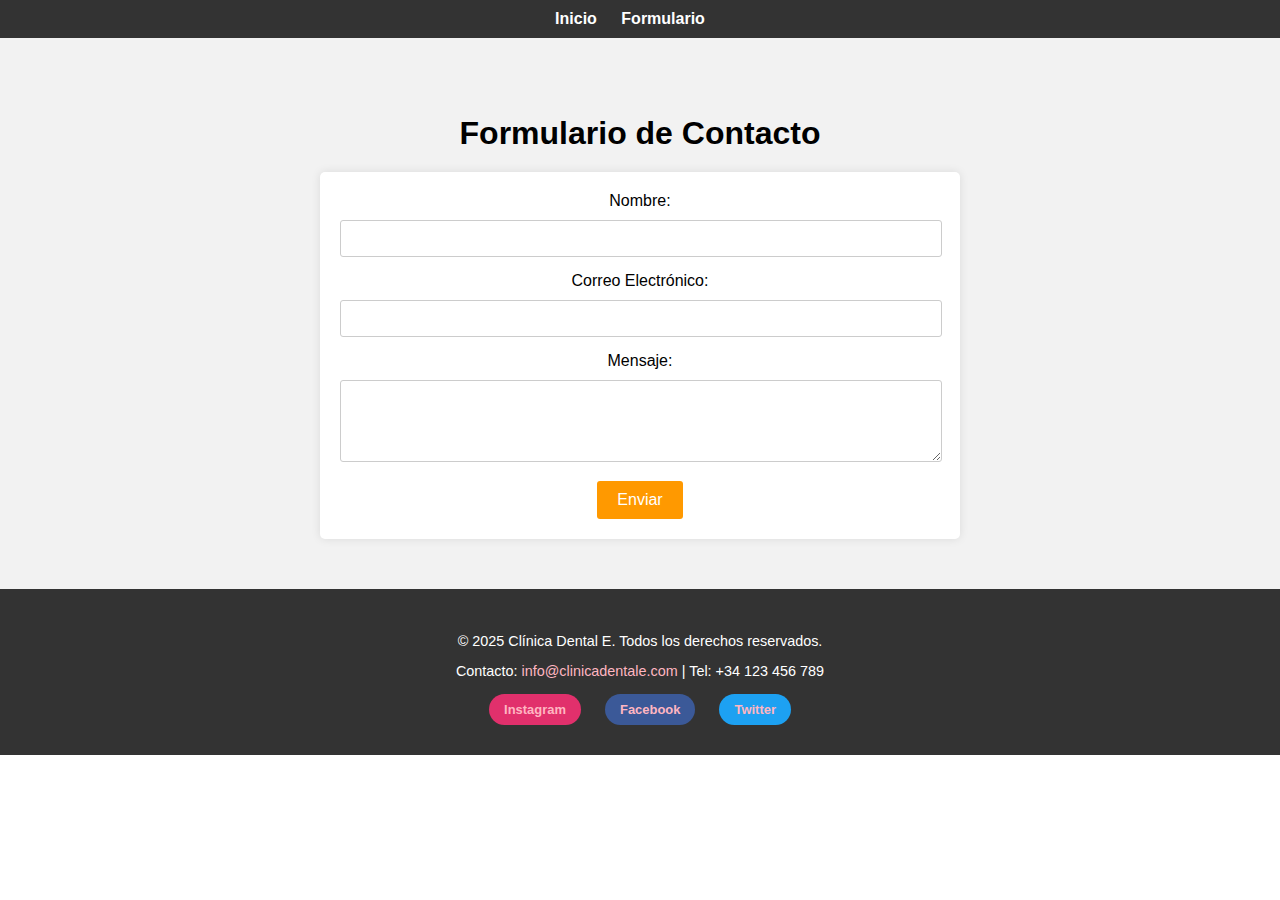
==== form.html @ 31a909b6 "Add files via upload" ====
<!DOCTYPE html>
<html lang="es">
<head>
    <meta charset="UTF-8">
    <meta name="viewport" content="width=device-width, initial-scale=1.0">
    <title>Formulario de Contacto</title>
    <link rel="stylesheet" href="estilo.css">
    <link rel="icon" href="images/favicon.png" type="image/png">
</head>
<body>
    <header>
        <nav>
            <ul>
                <li><a href="index.html">Inicio</a></li>
                <li><a href="form.html">Formulario</a></li>
            </ul>
        </nav>
    </header>
    <main>
        <section class="formulario">
            <h2>Formulario de Contacto</h2>
            <form action="/enviar-formulario" method="POST">
                <label for="nombre">Nombre:</label>
                <input type="text" id="nombre" name="nombre" required>
                <label for="email">Correo Electrónico:</label>
                <input type="email" id="email" name="email" required>
                <label for="mensaje">Mensaje:</label>
                <textarea id="mensaje" name="mensaje" rows="4" required></textarea>
                <button type="submit">Enviar</button>
            </form>
        </section>
    </main>
    <footer class="footer">
        <p>© 2025 Clínica Dental E. Todos los derechos reservados.</p>
        <p>Contacto: <a href="mailto:info@clinicadentale.com">info@clinicadentale.com</a> | Tel: +34 123 456 789</p>
        <div class="redes-sociales">
            <a href="https://instagram.com" target="_blank" class="social-btn instagram">Instagram</a>
            <a href="https://facebook.com" target="_blank" class="social-btn facebook">Facebook</a>
            <a href="https://twitter.com" target="_blank" class="social-btn twitter">Twitter</a>
        </div>
    </footer>
    
    
</body>
</html>
---- estilo.css ----
/* Estilos generales */
body {
    font-family: Arial, sans-serif;
    margin: 0;
    padding: 0;
}

header {
    background-color: #333;
    padding: 10px 0;
}

nav ul {
    list-style-type: none;
    margin: 0;
    padding: 0;
    text-align: center;
}

nav ul li {
    display: inline;
    margin-right: 20px;
}

nav ul li a {
    color: #fff;
    text-decoration: none;
    font-weight: bold;
}

nav ul li a:hover {
    color: #ff9900;
}

/* Estilos para la sección de inicio (hero) */
.hero {
    position: relative;
    height: 100vh;
    background-image: url('images/clinica-dental.jpg');
    background-size: cover;
    background-position: center;
    display: flex;
    justify-content: center;
    align-items: center;
    text-align: center;
    color: #fff;
    overflow: hidden;
}

/* Capa oscura sobre la imagen */
.hero::before {
    content: "";
    position: absolute;
    top: 0;
    left: 0;
    height: 100%;
    width: 100%;
    background-color: rgba(0, 0, 0, 0.5); /* Oscurece la imagen */
    z-index: 0;
}

.hero-content {
    position: relative;
    z-index: 1; /* Por encima de la sombra */
}

.hero h1 {
    font-size: 3em;
    margin-bottom: 20px;
}

.hero p {
    font-size: 1.5em;
}

/* Estilos para la sección del formulario */
.formulario {
    padding: 50px 20px;
    background-color: #f2f2f2;
    text-align: center;
}

.formulario h2 {
    font-size: 2em;
    margin-bottom: 20px;
}

.formulario form {
    max-width: 600px;
    margin: 0 auto;
    background-color: #fff;
    padding: 20px;
    border-radius: 5px;
    box-shadow: 0 0 10px rgba(0, 0, 0, 0.1);
}

.formulario label {
    display: block;
    margin-bottom: 10px;
}

.formulario input[type="text"],
.formulario input[type="email"],
.formulario textarea {
    width: calc(100% - 20px);
    padding: 10px;
    margin-bottom: 15px;
    border: 1px solid #ccc;
    border-radius: 3px;
}

.formulario textarea {
    resize: vertical;
}

.formulario button {
    background-color: #ff9900;
    color: #fff;
    border: none;
    padding: 10px 20px;
    cursor: pointer;
    border-radius: 3px;
    font-size: 1em;
}

.formulario button:hover {
    background-color: #e68a00;
}

/* Footer */
.footer {
    background-color: #333;
    color: white;
    text-align: center;
    padding: 30px 20px;
    font-size: 0.9em;
}

.footer a {
    color: #ffb6c1;
    text-decoration: none;
}

.footer a:hover {
    text-decoration: underline;
}

.redes-sociales {
    margin-top: 15px;
}

.social-btn {
    display: inline-block;
    margin: 0 10px;
    padding: 8px 15px;
    border-radius: 20px;
    text-decoration: none;
    color: white;
    font-weight: bold;
    font-size: 0.9em;
}

.instagram {
    background-color: #E1306C;
}

.facebook {
    background-color: #3b5998;
}

.twitter {
    background-color: #1DA1F2;
}

.social-btn:hover {
    opacity: 0.8;
}
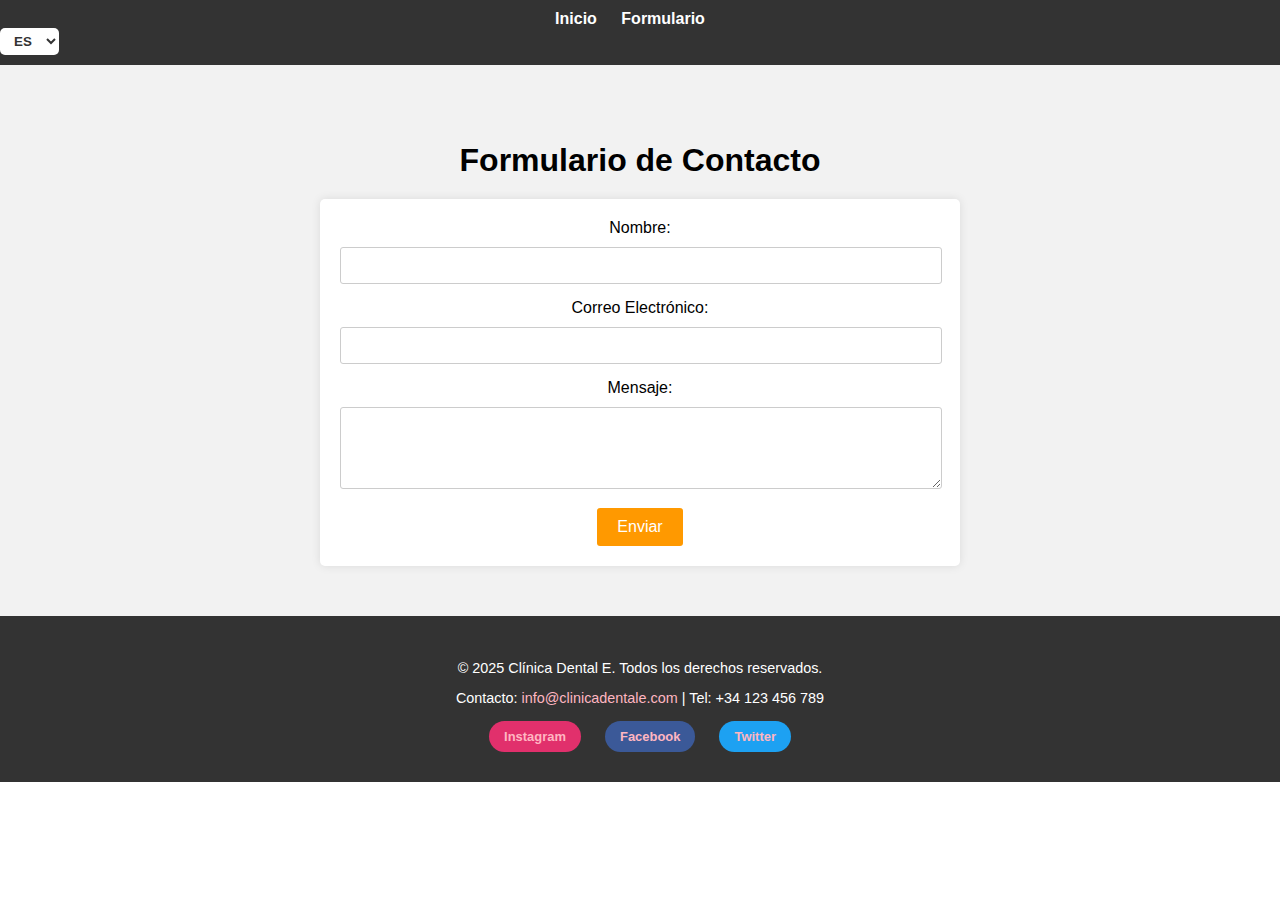
==== commit f015ba84: "Add files via upload" ====
--- a/form.html
+++ b/form.html
@@ -14,6 +14,13 @@
                 <li><a href="index.html">Inicio</a></li>
                 <li><a href="form.html">Formulario</a></li>
             </ul>
+            <li>
+                <select id="language-select" onchange="changeLanguage(this.value)">
+                  <option value="es">ES</option>
+                  <option value="en">EN</option>
+                </select>
+              </li>
+              
         </nav>
     </header>
     <main>
--- a/estilo.css
+++ b/estilo.css
@@ -175,3 +175,12 @@
 .social-btn:hover {
     opacity: 0.8;
 }
+
+select#language-select {
+    background-color: #fff;
+    color: #333;
+    padding: 5px 10px;
+    border-radius: 5px;
+    border: none;
+    font-weight: bold;
+}
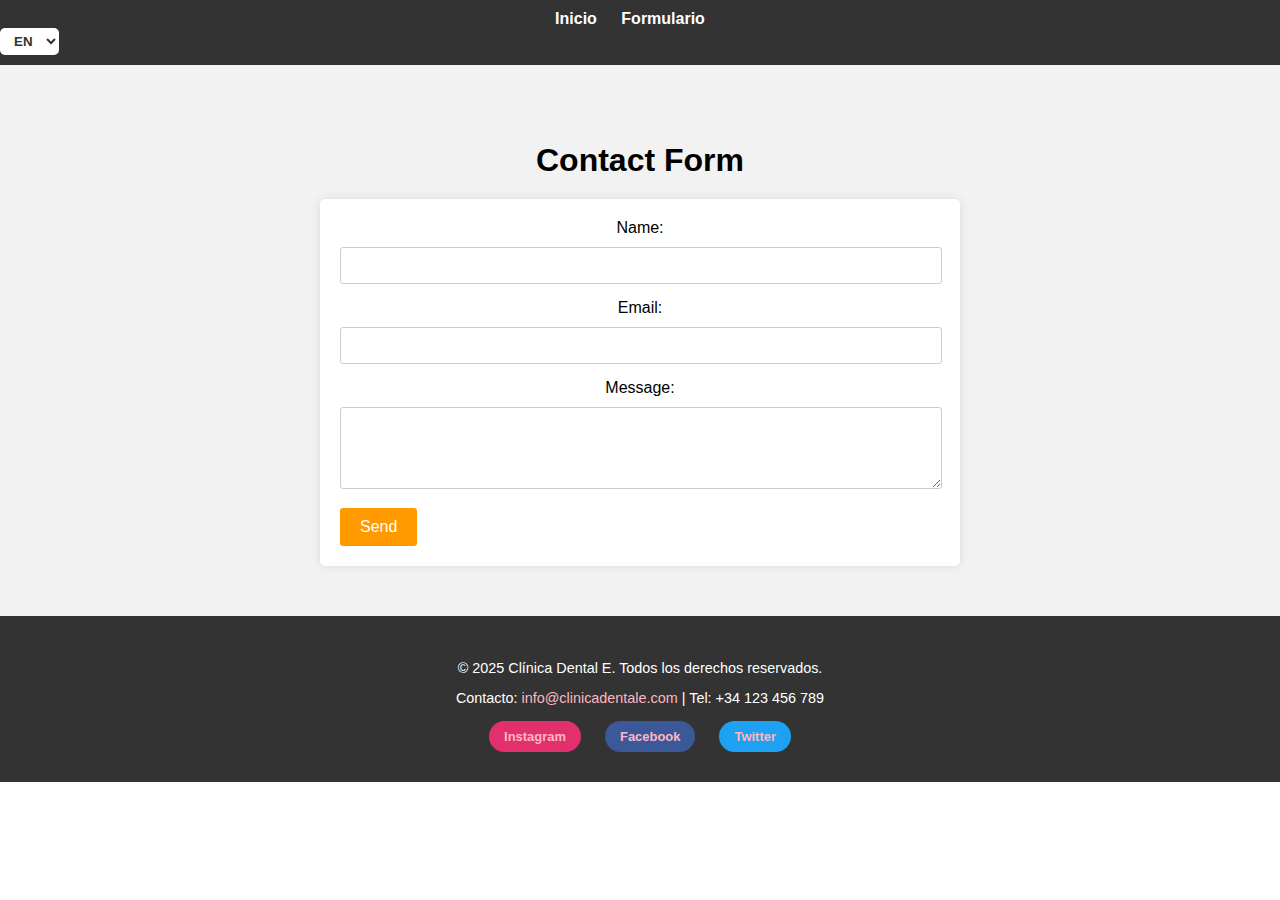
==== commit 736c2e70: "Add files via upload" ====
--- a/form.html
+++ b/form.html
@@ -25,18 +25,22 @@
     </header>
     <main>
         <section class="formulario">
-            <h2>Formulario de Contacto</h2>
-            <form action="/enviar-formulario" method="POST">
-                <label for="nombre">Nombre:</label>
-                <input type="text" id="nombre" name="nombre" required>
-                <label for="email">Correo Electrónico:</label>
+            <h2><span class="lang-es">Formulario de Contacto</span><span class="lang-en" style="display:none;">Contact Form</span></h2>
+            <form action="/send-form" method="POST">
+                <label for="name" class="lang-es">Nombre:</label><label for="name" class="lang-en" style="display:none;">Name:</label>
+                <input type="text" id="name" name="name" required>
+                
+                <label for="email" class="lang-es">Correo Electrónico:</label><label for="email" class="lang-en" style="display:none;">Email:</label>
                 <input type="email" id="email" name="email" required>
-                <label for="mensaje">Mensaje:</label>
-                <textarea id="mensaje" name="mensaje" rows="4" required></textarea>
-                <button type="submit">Enviar</button>
+                
+                <label for="message" class="lang-es">Mensaje:</label><label for="message" class="lang-en" style="display:none;">Message:</label>
+                <textarea id="message" name="message" rows="4" required></textarea>
+                
+                <button type="submit" class="lang-es">Enviar</button><button type="submit" class="lang-en" style="display:none;">Send</button>
             </form>
         </section>
     </main>
+
     <footer class="footer">
         <p>© 2025 Clínica Dental E. Todos los derechos reservados.</p>
         <p>Contacto: <a href="mailto:info@clinicadentale.com">info@clinicadentale.com</a> | Tel: +34 123 456 789</p>
@@ -47,6 +51,6 @@
         </div>
     </footer>
     
-    
+    <script src="script.js"></script>
 </body>
 </html>
--- a/estilo.css
+++ b/estilo.css
@@ -55,13 +55,13 @@
     left: 0;
     height: 100%;
     width: 100%;
-    background-color: rgba(0, 0, 0, 0.5); /* Oscurece la imagen */
+    background-color: rgba(0, 0, 0, 0.5);
     z-index: 0;
 }
 
 .hero-content {
     position: relative;
-    z-index: 1; /* Por encima de la sombra */
+    z-index: 1;
 }
 
 .hero h1 {
